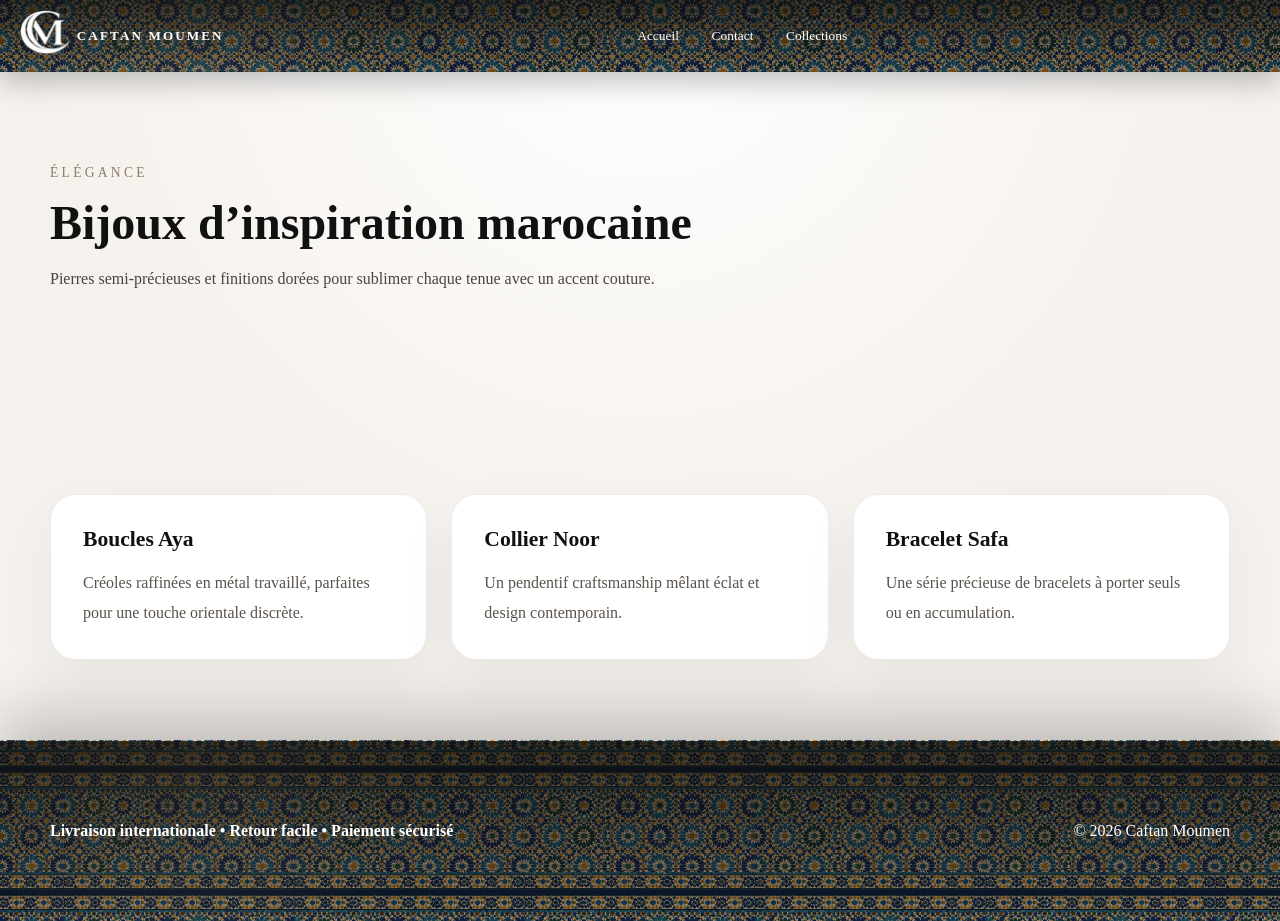
==== html/bijoux.html @ e4c6af51 "Création initiale du site Caftan Moumen" ====
<!DOCTYPE html>
<html lang="fr">
  <head>
    <meta charset="UTF-8" />
    <meta name="viewport" content="width=device-width, initial-scale=1.0" />
    <title>Bijoux | Caftan Moumen</title>
    <link rel="stylesheet" href="../css/styles.css" />
  </head>
  <body>
    <header class="site-header">
      <div class="container header-inner">
        <a class="brand" href="index.html">
          <img class="brand-mark" src="../images/logo.png" alt="Motif Maison Moumen" aria-hidden="true" />
          Caftan Moumen
        </a>
        <nav class="primary-nav" aria-label="Navigation principale">
          <a href="index.html">Accueil</a>
          <a href="Contact.html">Contact</a>
          <details class="nav-dropdown">
            <summary>Collections</summary>
            <div class="dropdown-menu">
              <a href="caftan.html">Caftans</a>
              <a href="jellabas.html">Jellabas</a>
            </div>
          </details>
        </nav>
      </div>
    </header>

    <main>
      <section class="section-intro" id="bijoux">
        <div class="container">
          <p class="section-label">Élégance</p>
          <h2>Bijoux d’inspiration marocaine</h2>
          <p>Pierres semi-précieuses et finitions dorées pour sublimer chaque tenue avec un accent couture.</p>
        </div>
      </section>

      <section class="collection-section">
        <div class="container collection-grid">
          <article class="collection-card">
            <h3>Boucles Aya</h3>
            <p>Créoles raffinées en métal travaillé, parfaites pour une touche orientale discrète.</p>
          </article>
          <article class="collection-card">
            <h3>Collier Noor</h3>
            <p>Un pendentif craftsmanship mêlant éclat et design contemporain.</p>
          </article>
          <article class="collection-card">
            <h3>Bracelet Safa</h3>
            <p>Une série précieuse de bracelets à porter seuls ou en accumulation.</p>
          </article>
        </div>
      </section>
    </main>

    <footer class="site-footer">
      <div class="container footer-inner">
        <p>Livraison internationale • Retour facile • Paiement sécurisé</p>
        <p>&copy; 2026 Caftan Moumen</p>
      </div>
    </footer>
  </body>
</html>
---- css/styles.css ----
:root {
  color-scheme: light;
  font-family: "Playfair Display", Georgia, serif;

  --page-bg: #f5f1ec;
  --surface: #ffffff;
  --text: #111111;
  --text-soft: #4a433f;
  --muted: #8d7d69;
  --gold: #f8d18e;

  --container-max: 1180px;
  --container-gutter: clamp(1rem, 4vw, 2rem);
  --section-space: clamp(3rem, 7vw, 5rem);
  --shell-space: clamp(1.25rem, 3vw, 2rem);
  --shell-min-height: clamp(140px, 14vw, 190px);
  --testimonial-height: clamp(390px, 37vw, 540px);
  --testimonial-nav-size: 44px;

  --header-height: clamp(72px, 5.5vw, 82px);
  --header-max-width: 1480px;
  --brand-logo-frame: clamp(52px, 4vw, 62px);
  --brand-logo-source-size: clamp(190px, 14vw, 220px);

  background: var(--page-bg);
  color: var(--text);
}

html {
  scroll-behavior: smooth;
}

*,
*::before,
*::after {
  box-sizing: border-box;
}

body {
  min-height: 100vh;
  min-height: 100dvh;
  margin: 0;

  display: flex;
  flex-direction: column;

  color: var(--text);
  background:
    radial-gradient(
      circle at top,
      rgba(255, 255, 255, 0.95),
      rgba(245, 241, 236, 1) 55%
    );
}

main {
  min-width: 0;
  flex: 1 0 auto;
}

img {
  display: block;
  max-width: 100%;
  height: auto;
}

button,
input,
select,
textarea {
  font: inherit;
}

a {
  color: inherit;
}

.visually-hidden {
  position: absolute;
  width: 1px;
  height: 1px;
  padding: 0;
  margin: -1px;
  overflow: hidden;
  white-space: nowrap;
  border: 0;
  clip: rect(0 0 0 0);
  clip-path: inset(50%);
}

.container {
  width: min(
    var(--container-max),
    calc(100% - var(--container-gutter))
  );
  margin-inline: auto;
}

/* Header et footer */

.site-header,
.site-footer {
  position: relative;
  isolation: isolate;

  color: #ffffff;
  background-color: #17120d;
  background-image: url("../images/zm.png");
  background-repeat: repeat;
  background-position: center;
  background-size: clamp(180px, 18vw, 250px) auto;
}

.site-header::before,
.site-footer::before,
.site-header::after,
.site-footer::after {
  content: "";
  position: absolute;
  z-index: 0;
  inset: 0;
  pointer-events: none;
}

.site-header::before,
.site-footer::before {
  background:
    radial-gradient(
      circle at 15% 15%,
      rgba(255, 228, 182, 0.1),
      transparent 22%
    );
}

.site-header::after,
.site-footer::after {
  background:
    linear-gradient(
      180deg,
      rgba(14, 11, 7, 0.76),
      rgba(14, 11, 7, 0.36)
    );
}

/* Header */

.site-header {
  z-index: 100;
  overflow: visible;

  /*
   * Évite un éventuel trait blanc entre le header et le hero.
   */
  margin-bottom: -1px;

  /*
   * Suppression de la séparation nette.
   */
  border-bottom: 0;

  /*
   * Ombre plus courte et plus douce.
   */
  box-shadow:
    0 10px 28px rgba(3, 10, 15, 0.24);
}

.header-inner {
  position: relative;
  z-index: 1;

  width: min(
    var(--header-max-width),
    calc(100% - clamp(1rem, 3vw, 2.5rem))
  );
  min-height: var(--header-height);
  padding-block: 0.45rem;

  display: grid;
  grid-template-columns: auto minmax(0, 1fr) auto;
  align-items: center;
  gap: clamp(0.75rem, 2vw, 1.25rem);
}

.brand {
  min-width: 0;
  width: fit-content;
  margin: 0;
  padding: 0;

  display: inline-flex;
  flex-direction: row;
  align-items: center;
  justify-self: start;
  gap: 0.35rem;

  color: #ffffff;
  text-decoration: none;
  text-transform: uppercase;
  white-space: nowrap;

  font-size: clamp(0.82rem, 1vw, 1rem);
  font-weight: 700;
  letter-spacing: clamp(0.1em, 0.7vw, 0.16em);
  line-height: 1;
}

/*
 * Le fichier logo comporte une grande zone transparente.
 * Le pseudo-élément crée un cadre compact et zoome sur le monogramme,
 * sans modifier l'image source ni la structure HTML.
 */
.brand::before {
  content: "";

  width: var(--brand-logo-frame);
  aspect-ratio: 1;
  flex: 0 0 auto;

  background-image: url("../images/logo.png");
  background-repeat: no-repeat;
  background-position: center;
  background-size: var(--brand-logo-source-size) auto;
}

.brand-mark {
  display: none;
}

.primary-nav {
  justify-self: center;

  display: flex;
  align-items: center;
  justify-content: center;
  flex-wrap: wrap;
  gap: clamp(0.15rem, 0.8vw, 0.8rem);

  font-size: clamp(0.84rem, 1vw, 0.92rem);
}

.primary-nav a,
.nav-dropdown summary {
  min-height: 44px;
  padding: 0.65rem 0.7rem;

  display: inline-flex;
  align-items: center;
  justify-content: center;
  gap: 0.25rem;

  color: #ffffff;
  text-decoration: none;
  white-space: nowrap;

  border: 0;
  border-radius: 999px;
  background: transparent;
  cursor: pointer;

  transition:
    color 0.2s ease,
    transform 0.2s ease,
    background-color 0.2s ease;
}

.nav-dropdown {
  position: relative;
  z-index: 50;
  display: inline-flex;
}

.nav-dropdown summary {
  list-style: none;
  appearance: none;
  -webkit-appearance: none;
}

.nav-dropdown summary::-webkit-details-marker {
  display: none;
}

.primary-nav a:hover,
.nav-dropdown summary:hover,
.nav-dropdown[open] summary {
  color: var(--gold);
  transform: translateY(-1px);
}

.primary-nav a:focus-visible,
.nav-dropdown summary:focus-visible,
.header-actions a:focus-visible,
.gallery-nav:focus-visible {
  outline: 2px solid var(--gold);
  outline-offset: 3px;
}

.dropdown-menu {
  position: absolute;
  z-index: 80;
  top: calc(100% + 0.6rem);
  left: 0;

  width: max-content;
  min-width: 12rem;
  max-width: min(16rem, calc(100vw - 2rem));
  padding: 0.5rem;

  display: none;
  flex-direction: column;
  gap: 0.2rem;

  background: rgba(17, 15, 12, 0.98);
  border: 1px solid rgba(255, 255, 255, 0.14);
  border-radius: 1rem;
  box-shadow: 0 26px 56px rgba(0, 0, 0, 0.28);
}

.nav-dropdown[open] .dropdown-menu {
  display: flex;
}

.dropdown-menu a {
  width: 100%;
  padding: 0.75rem 1rem;
  justify-content: flex-start;

  color: rgba(243, 240, 234, 0.98);
  border-radius: 0.7rem;
}

.dropdown-menu a:hover {
  color: var(--gold);
  background: rgba(248, 209, 142, 0.16);
  transform: none;
}

.header-actions {
  justify-self: end;

  display: flex;
  align-items: center;
  justify-content: flex-end;
  flex-wrap: wrap;
  gap: clamp(0.6rem, 1.4vw, 1rem);

  font-size: clamp(0.84rem, 1vw, 0.92rem);
}

.header-actions a {
  min-height: 44px;

  display: inline-flex;
  align-items: center;

  color: rgba(243, 240, 234, 0.94);
  text-decoration: none;

  transition:
    color 0.2s ease,
    transform 0.2s ease;
}

.header-actions a:hover {
  color: var(--gold);
  transform: translateY(-1px);
}

/* Hero */

.hero {
  position: relative;
  overflow: hidden;

  background: #080706;
}

.hero::before {
  content: "";

  position: absolute;
  z-index: 1;
  top: 0;
  left: 0;

  width: 100%;
  height: clamp(55px, 7vw, 110px);

  background:
    linear-gradient(
      180deg,
      rgba(4, 15, 22, 0.72) 0%,
      rgba(5, 14, 19, 0.4) 38%,
      rgba(7, 11, 13, 0.12) 72%,
      transparent 100%
    );

  pointer-events: none;
}
.hero-background-img {
  position: relative;
  z-index: 0;

  width: 100%;
  height: auto;

  display: block;
}

@media (min-width: 961px) {
  .hero {
    height: calc(100dvh - var(--header-height));

    display: grid;
    place-items: center;
  }

  .hero-background-img {
    width: 100%;
    height: 100%;

    object-fit: contain;
    object-position: center top;
  }
}

/* Sections */

.section-intro,
.collection-section {
  padding: var(--section-space) 0;
}

.section-label {
  display: inline-block;
  margin-bottom: 1rem;

  color: var(--muted);
  font-size: 0.85rem;
  letter-spacing: 0.24em;
  text-transform: uppercase;
}

.section-intro h1,
.section-intro h2,
.collection-intro h2 {
  margin: 0;

  font-size: clamp(2rem, 4vw, 3rem);
  line-height: 1.1;
  text-wrap: balance;
}

.section-intro > .container > p:not(.section-label),
.collection-intro p {
  max-width: 700px;
  margin: 1rem 0 0;

  color: var(--text-soft);
  line-height: 1.8;
}

/* Produits */

.product-grid {
  margin-top: 2.5rem;

  display: grid;
  grid-template-columns: repeat(3, minmax(0, 1fr));
  gap: clamp(1rem, 2.5vw, 1.5rem);
}

.product-card {
  min-width: 0;

  display: grid;
  grid-template-rows: auto 1fr;
  overflow: hidden;

  background: var(--surface);
  border: 1px solid rgba(17, 17, 17, 0.08);
  border-radius: clamp(1.2rem, 2vw, 1.6rem);
  box-shadow: 0 22px 60px rgba(17, 17, 17, 0.08);
}

.product-card::before {
  content: "";
  display: block;
  aspect-ratio: 4 / 5;

  background:
    radial-gradient(
      circle at 30% 30%,
      rgba(255, 208, 120, 0.18),
      transparent 55%
    ),
    #f3ede6;
}

.product-card.has-image::before {
  display: none;
}

.product-image {
  width: 100%;
  aspect-ratio: 4 / 5;
  object-fit: cover;
  object-position: center top;
}

.product-card-body {
  padding: clamp(1.25rem, 2.5vw, 2rem);

  display: grid;
  align-content: start;
  gap: 1rem;
}

.product-card h2,
.product-card h3 {
  margin: 0;
  font-size: clamp(1.15rem, 2vw, 1.25rem);
}

.product-card p {
  margin: 0;
  color: #5b534b;
  line-height: 1.8;
}

.product-card .meta {
  margin-top: auto;

  display: flex;
  align-items: center;
  justify-content: space-between;
  flex-wrap: wrap;
  gap: 0.75rem;

  color: var(--muted);
  font-size: 0.96rem;
}

/* Collections */

.collection-grid {
  margin-top: 2.5rem;

  display: grid;
  grid-template-columns: repeat(3, minmax(0, 1fr));
  gap: clamp(1rem, 2.5vw, 1.5rem);
}

.collection-card {
  min-width: 0;
  padding: clamp(1.5rem, 3vw, 2rem);

  background: var(--surface);
  border: 1px solid rgba(17, 17, 17, 0.08);
  border-radius: clamp(1.3rem, 2vw, 1.8rem);
  box-shadow: 0 24px 60px rgba(17, 17, 17, 0.05);
}

.collection-card h3 {
  margin: 0 0 1rem;
  font-size: clamp(1.2rem, 2vw, 1.35rem);
}

.collection-card p {
  margin: 0;
  color: #5b534b;
  line-height: 1.85;
}

/* =========================================================
   AVIS CLIENTS
   ========================================================= */

.testimonials {
  position: relative;
  overflow: hidden;

  padding: clamp(4rem, 7vw, 6.5rem) 0;

  background: #ffffff;
}

.testimonials-title {
  display: block;

  margin-bottom: clamp(2.5rem, 5vw, 4rem);

  text-align: center;
  color: var(--text);
}

/*
 * Structure générale :
 *
 * commentaire | image active | aperçu 1 | aperçu 2 | aperçu 3
 */
.testimonials-slider {
  position: relative;

  display: grid;
  grid-template-columns:
    minmax(300px, 0.95fr)
    minmax(0, 2.4fr);

  align-items: stretch;

  gap: clamp(1rem, 2vw, 1.5rem);
}

/* =========================================================
   CARTE DU COMMENTAIRE À GAUCHE
   ========================================================= */

.testimonial-card {
  min-height: var(--testimonial-height);
  padding: clamp(2rem, 4vw, 3.5rem);

  display: flex;
  flex-direction: column;
  justify-content: center;

  background: #f7f7f7;

  border: 1px solid rgba(17, 17, 17, 0.06);
  border-radius: 0;

  box-shadow: none;
}

.quote-mark {
  margin-bottom: 1rem;

  color: #111111;

  font-size: clamp(4rem, 7vw, 6rem);
  font-weight: 700;
  line-height: 0.55;
}

.testimonial-content {
  min-width: 0;

  display: flex;
  flex-direction: column;
  gap: clamp(1rem, 2vw, 1.5rem);
}

.stars {
  color: #c99b4d;

  font-size: clamp(1.05rem, 1.5vw, 1.35rem);
  letter-spacing: 0.08em;
}

.testimonial-text {
  max-width: 25ch;
  margin: 0;

  color: #4a433f;

  font-size: clamp(1.05rem, 1.45vw, 1.35rem);
  line-height: 1.7;
}

.testimonial-author {
  margin: clamp(1rem, 4vw, 3rem) 0 0;

  color: #4a433f;

  font-size: 1rem;
  font-weight: 700;
  text-align: right;
}

/* =========================================================
   IMAGES À DROITE
   ========================================================= */

.testimonial-images-track {
  min-width: 0;
  height: var(--testimonial-height);

  display: grid;

  /*
   * Première image : grande image active.
   * Les trois autres : aperçus des prochains avis.
   */
  grid-template-columns:
    minmax(180px, 1.25fr)
    minmax(120px, 0.82fr)
    minmax(120px, 0.82fr)
    minmax(100px, 0.65fr);

  gap: clamp(0.5rem, 1vw, 0.75rem);
}

.testimonial-image-button {
  min-width: 0;
  height: 100%;
  padding: 0;

  display: block;

  overflow: hidden;

  background: #ece8e3;
  border: 0;
  border-radius: 0;

  cursor: pointer;

  transition:
    opacity 0.25s ease,
    filter 0.25s ease,
    transform 0.25s ease;
}

.testimonial-image {
  width: 100%;
  height: 100%;

  display: block;

  object-fit: cover;
  object-position: center top;

  transition: transform 0.35s ease;
}

/* Image correspondant au commentaire affiché */

.testimonial-image-button.is-active {
  opacity: 1;
}

/* Images correspondant aux prochains avis */

.testimonial-image-button.is-preview {
  opacity: 0.78;
  filter: saturate(0.85);
}

.testimonial-image-button:hover {
  opacity: 1;
  filter: saturate(1);
}

.testimonial-image-button:hover .testimonial-image {
  transform: scale(1.025);
}

/* =========================================================
   FLÈCHES
   ========================================================= */

.gallery-nav {
  position: absolute;
  z-index: 5;
  top: 50%;

  width: var(--testimonial-nav-size);
  height: var(--testimonial-nav-size);
  padding: 0;

  display: inline-flex;
  align-items: center;
  justify-content: center;

  color: #111111;
  background: rgba(255, 255, 255, 0.98);

  border: 1px solid rgba(17, 17, 17, 0.08);
  border-radius: 50%;

  font-size: 1.8rem;
  line-height: 1;

  cursor: pointer;

  transform: translateY(-50%);

  box-shadow: 0 8px 20px rgba(0, 0, 0, 0.1);
}

.gallery-nav.prev {
  left: -22px;
}

.gallery-nav.next {
  right: -22px;
}

/* =========================================================
   ÉCRANS INTERMÉDIAIRES
   ========================================================= */

@media (max-width: 1100px) {
  .testimonials-slider {
    grid-template-columns:
      minmax(280px, 0.9fr)
      minmax(0, 1.8fr);
  }

  .testimonial-images-track {
    grid-template-columns:
      minmax(170px, 1.2fr)
      minmax(110px, 0.75fr)
      minmax(110px, 0.75fr);
  }

  /* Le quatrième visuel disparaît */
  .testimonial-image-button:nth-child(4) {
    display: none;
  }
}

/* =========================================================
   TABLETTES
   ========================================================= */

@media (max-width: 850px) {
  .testimonials-slider {
    grid-template-columns:
      minmax(250px, 0.85fr)
      minmax(0, 1.15fr);
  }

  .testimonial-images-track {
    grid-template-columns:
      minmax(0, 1fr)
      minmax(90px, 0.42fr);
  }

  .testimonial-image-button:nth-child(n + 3) {
    display: none;
  }

  .testimonial-text {
    max-width: none;
    font-size: 1rem;
  }
}

/* =========================================================
   MOBILES
   ========================================================= */

@media (max-width: 650px) {
  .testimonials-slider {
    grid-template-columns: 1fr;
  }

  .testimonial-card {
    min-height: auto;
  }

  .testimonial-images-track {
    height: clamp(380px, 120vw, 520px);

    grid-template-columns:
      minmax(0, 1fr)
      minmax(75px, 0.3fr);
  }

  .testimonial-author {
    text-align: left;
  }
}

/* Footer */

.site-footer {
  flex-shrink: 0;
  margin-top: auto;
  overflow: hidden;

  border-top: 1px solid rgba(255, 255, 255, 0.1);
  box-shadow:
    inset 0 1px 0 rgba(255, 255, 255, 0.06),
    0 -24px 60px rgba(0, 0, 0, 0.22);
}

.footer-inner {
  position: relative;
  z-index: 1;

  min-height: var(--shell-min-height);
  padding-block: var(--shell-space);

  display: grid;
  grid-template-columns: minmax(0, 1fr) auto;
  align-items: center;
  gap: clamp(0.75rem, 2vw, 1.5rem);

  color: #ffffff;
}

.footer-inner p {
  margin: 0;
  line-height: 1.65;
}

.footer-inner p:first-child {
  font-weight: 600;
}

.footer-inner p:last-child {
  white-space: nowrap;
}

/* Tablettes */

@media (max-width: 960px) {
  :root {
    --shell-min-height: auto;
  }

  .header-inner {
    width: calc(100% - 1.5rem);
    min-height: auto;
    padding-block: 0.65rem;

    grid-template-columns: auto minmax(0, 1fr);
  }

  .brand::before {
    width: 54px;
    background-size: 190px auto;
  }

  .primary-nav {
    grid-column: 1 / -1;

    width: 100%;
    padding-top: 1rem;
    justify-content: flex-start;

    border-top: 1px solid rgba(255, 255, 255, 0.12);
  }

  .product-grid,
  .collection-grid {
    grid-template-columns: repeat(2, minmax(0, 1fr));
  }
}

/* Mobiles et petites tablettes */

@media (max-width: 720px) {
  .header-inner {
    width: calc(100% - 1rem);

    grid-template-columns: 1fr;
    justify-items: start;
    text-align: left;
  }

  .brand {
    width: fit-content;
    margin: 0;
    justify-self: start;
  }

  .primary-nav {
    grid-column: auto;
    width: 100%;

    justify-self: start;
    justify-content: flex-start;
  }

  .header-actions {
    width: 100%;

    justify-self: start;
    justify-content: flex-start;
  }

  .dropdown-menu {
    left: 50%;
    transform: translateX(-50%);
  }

  .product-grid,
  .collection-grid,
  .footer-inner {
    grid-template-columns: 1fr;
  }

  .product-card {
    width: min(100%, 34rem);
    margin-inline: auto;
  }

  .testimonial-card {
    order: 2;
  }


  .gallery-nav.prev {
    left: 0.5rem;
  }

  .gallery-nav.next {
    right: 0.5rem;
  }

  .footer-inner {
    justify-items: center;
    text-align: center;
  }

  .footer-inner p:last-child {
    white-space: normal;
  }
}

/* Petits mobiles */

@media (max-width: 480px) {
  :root {
    --container-gutter: 1rem;
    --shell-space: 1.25rem;
    --testimonial-nav-size: 40px;
  }

  .site-header,
  .site-footer {
    background-size: 170px auto;
  }

  .brand {
    width: fit-content;
    flex-direction: row;
    letter-spacing: 0.12em;
  }

  .brand::before {
    width: 48px;
    background-size: 170px auto;
  }

  .primary-nav,
  .header-actions {
    gap: 0.2rem 0.6rem;
  }

  .primary-nav a,
  .nav-dropdown summary {
    padding: 0.55rem 0.45rem;
    font-size: 0.86rem;
  }

  .section-intro,
  .collection-section,
  .testimonials {
    padding-block: 3rem;
  }

  .product-card-body,
  .collection-card,
  .testimonial-card {
    padding: 1.25rem;
  }

}

@media (max-width: 360px) {
  .container {
    width: calc(100% - 0.75rem);
  }

  .primary-nav a,
  .nav-dropdown summary,
  .header-actions a {
    font-size: 0.8rem;
  }
}

/* Accessibilité */

@media (prefers-reduced-motion: reduce) {
  html {
    scroll-behavior: auto;
  }

  *,
  *::before,
  *::after {
    scroll-behavior: auto !important;
    transition-duration: 0.01ms !important;
    animation-duration: 0.01ms !important;
    animation-iteration-count: 1 !important;
  }
}
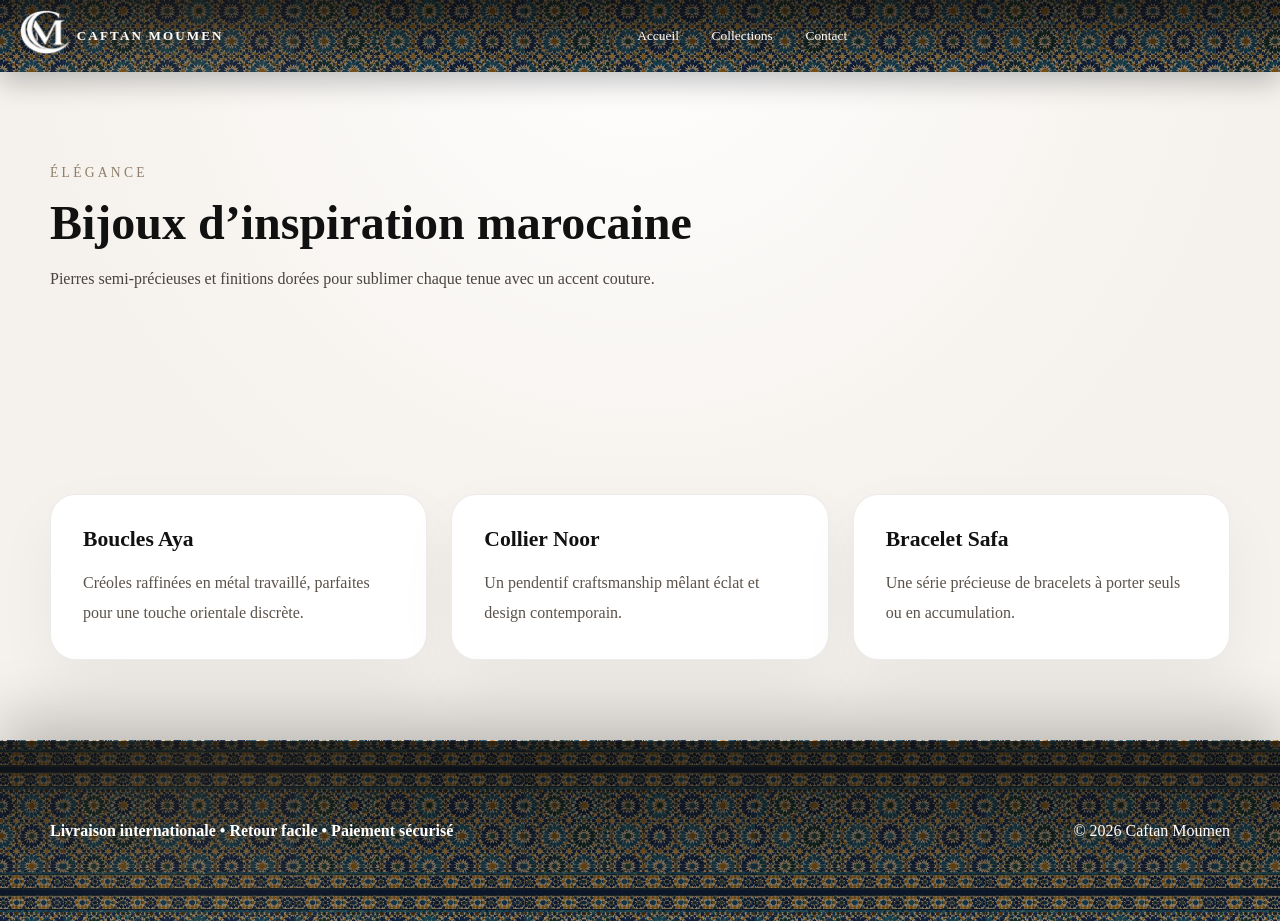
==== commit 0a9b9f57: "Ajout de la page contact et amélioration de la nav igation" ====
--- a/html/bijoux.html
+++ b/html/bijoux.html
@@ -15,7 +15,6 @@
         </a>
         <nav class="primary-nav" aria-label="Navigation principale">
           <a href="index.html">Accueil</a>
-          <a href="Contact.html">Contact</a>
           <details class="nav-dropdown">
             <summary>Collections</summary>
             <div class="dropdown-menu">
@@ -23,6 +22,7 @@
               <a href="jellabas.html">Jellabas</a>
             </div>
           </details>
+          <a href="contact.html">Contact</a>
         </nav>
       </div>
     </header>
--- a/css/styles.css
+++ b/css/styles.css
@@ -572,6 +572,160 @@
   line-height: 1.85;
 }
 
+/* Contact */
+
+.contact-section {
+  padding: 0 0 var(--section-space);
+}
+
+.contact-layout {
+  display: grid;
+  grid-template-columns: minmax(0, 0.85fr) minmax(0, 1.15fr);
+  gap: clamp(1.5rem, 4vw, 4rem);
+  align-items: start;
+}
+
+.contact-details {
+  display: grid;
+  gap: 1rem;
+}
+
+.contact-info-card,
+.contact-form-card {
+  padding: clamp(1.35rem, 3vw, 2rem);
+  background: var(--surface);
+  border: 1px solid rgba(17, 17, 17, 0.08);
+  border-radius: 1.35rem;
+  box-shadow: 0 20px 52px rgba(17, 17, 17, 0.06);
+}
+
+.contact-info-card {
+  display: grid;
+  gap: 0.55rem;
+}
+
+.contact-info-card h2,
+.contact-form-card h2 {
+  margin: 0;
+  font-size: clamp(1.2rem, 2vw, 1.4rem);
+}
+
+.contact-info-card p {
+  margin: 0;
+  color: var(--text-soft);
+  line-height: 1.65;
+}
+
+.contact-info-card a {
+  width: fit-content;
+  color: #7c5727;
+  font-weight: 700;
+  text-underline-offset: 0.2em;
+}
+
+.contact-note {
+  color: var(--muted) !important;
+  font-size: 0.88rem;
+}
+
+.contact-map {
+  min-height: 330px;
+  overflow: hidden;
+  border: 1px solid rgba(17, 17, 17, 0.08);
+  border-radius: 1.35rem;
+  background: #e8e3dc;
+}
+
+.contact-map iframe {
+  width: 100%;
+  min-height: 330px;
+  height: 100%;
+  display: block;
+  border: 0;
+}
+
+.contact-form-card,
+.contact-form {
+  display: grid;
+}
+
+.contact-form-card {
+  gap: 1.5rem;
+}
+
+.contact-form {
+  gap: 1.1rem;
+}
+
+.contact-form-row {
+  display: grid;
+  grid-template-columns: repeat(2, minmax(0, 1fr));
+  gap: 1rem;
+}
+
+.form-field {
+  display: grid;
+  gap: 0.45rem;
+}
+
+.form-field label {
+  color: var(--text-soft);
+  font-size: 0.92rem;
+  font-weight: 700;
+}
+
+.form-field input,
+.form-field textarea {
+  width: 100%;
+  padding: 0.8rem 0.9rem;
+  color: var(--text);
+  background: #fffdfb;
+  border: 1px solid rgba(17, 17, 17, 0.18);
+  border-radius: 0.7rem;
+}
+
+.form-field textarea {
+  min-height: 9rem;
+  resize: vertical;
+}
+
+.form-field input:focus-visible,
+.form-field textarea:focus-visible {
+  outline: 2px solid #b78542;
+  outline-offset: 2px;
+  border-color: #b78542;
+}
+
+.contact-submit {
+  width: fit-content;
+  min-height: 46px;
+  padding: 0.7rem 1.15rem;
+  color: #1c150e;
+  background: var(--gold);
+  border: 1px solid #d4ad6c;
+  border-radius: 999px;
+  cursor: pointer;
+  font-weight: 700;
+  transition: transform 0.2s ease, background-color 0.2s ease;
+}
+
+.contact-submit:hover {
+  background: #f1c16d;
+  transform: translateY(-1px);
+}
+
+.contact-submit:focus-visible {
+  outline: 2px solid #1c150e;
+  outline-offset: 3px;
+}
+
+.contact-form-status {
+  min-height: 1.5em;
+  margin: 0;
+  color: var(--text-soft);
+  line-height: 1.5;
+}
+
 /* =========================================================
    AVIS CLIENTS
    ========================================================= */
@@ -993,6 +1147,11 @@
     grid-template-columns: 1fr;
   }
 
+  .contact-layout,
+  .contact-form-row {
+    grid-template-columns: 1fr;
+  }
+
   .product-card {
     width: min(100%, 34rem);
     margin-inline: auto;
@@ -1098,4 +1257,4 @@
     animation-duration: 0.01ms !important;
     animation-iteration-count: 1 !important;
   }
-}+}
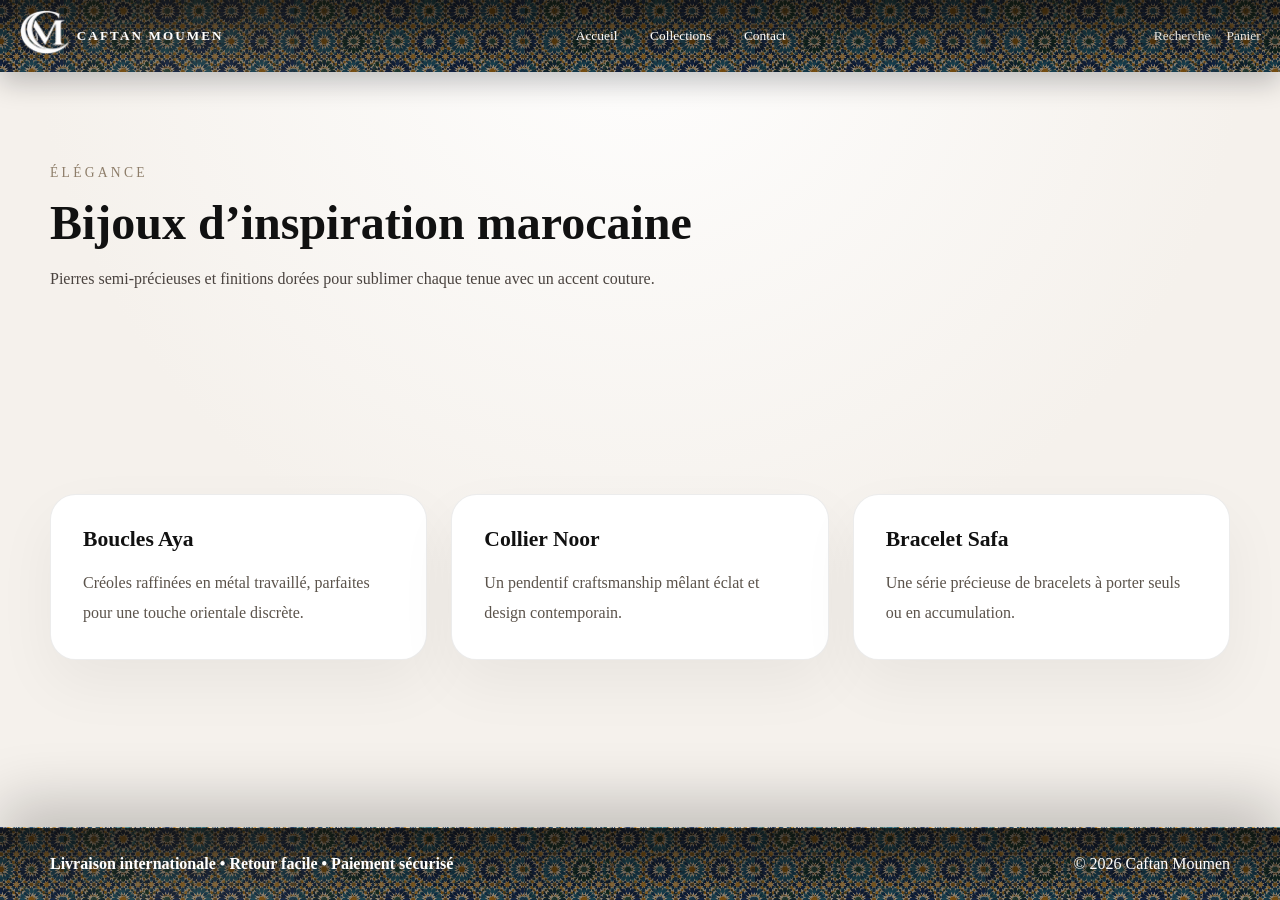
==== commit 667ef972: "ajout barre de recherche" ====
--- a/html/bijoux.html
+++ b/html/bijoux.html
@@ -24,6 +24,14 @@
           </details>
           <a href="contact.html">Contact</a>
         </nav>
+        <div class="header-actions">
+          <form class="site-search" id="site-search" role="search">
+            <label class="visually-hidden" for="site-search-input">Rechercher une pièce</label>
+            <input class="site-search-input" id="site-search-input" name="q" type="search" placeholder="Rechercher une pièce" autocomplete="off" />
+          </form>
+          <button class="search-toggle" id="search-toggle" type="button" aria-expanded="false" aria-controls="site-search">Recherche</button>
+          <a class="text-link" href="#cart">Panier</a>
+        </div>
       </div>
     </header>
 
@@ -60,5 +68,6 @@
         <p>&copy; 2026 Caftan Moumen</p>
       </div>
     </footer>
+    <script src="../js/app.js"></script>
   </body>
 </html>
--- a/css/styles.css
+++ b/css/styles.css
@@ -290,6 +290,7 @@
 .primary-nav a:focus-visible,
 .nav-dropdown summary:focus-visible,
 .header-actions a:focus-visible,
+.search-toggle:focus-visible,
 .gallery-nav:focus-visible {
   outline: 2px solid var(--gold);
   outline-offset: 3px;
@@ -364,6 +365,64 @@
 .header-actions a:hover {
   color: var(--gold);
   transform: translateY(-1px);
+}
+
+.search-toggle {
+  min-height: 44px;
+  padding: 0;
+
+  display: inline-flex;
+  align-items: center;
+
+  color: rgba(243, 240, 234, 0.94);
+  background: transparent;
+  border: 0;
+  cursor: pointer;
+
+  transition:
+    color 0.2s ease,
+    transform 0.2s ease;
+}
+
+.search-toggle:hover {
+  color: var(--gold);
+  transform: translateY(-1px);
+}
+
+.site-search {
+  width: 0;
+  margin: 0;
+  overflow: hidden;
+  opacity: 0;
+  pointer-events: none;
+  transform: translateX(0.75rem);
+  transition:
+    width 0.25s ease,
+    opacity 0.2s ease,
+    transform 0.25s ease;
+}
+
+.site-search.is-open {
+  width: clamp(10rem, 22vw, 16rem);
+  opacity: 1;
+  pointer-events: auto;
+  transform: translateX(0);
+}
+
+.site-search-input {
+  width: 100%;
+  min-height: 40px;
+  padding: 0.55rem 0.75rem;
+
+  color: #17120d;
+  background: #fffdf9;
+  border: 1px solid rgba(248, 209, 142, 0.85);
+  border-radius: 999px;
+}
+
+.site-search-input:focus-visible {
+  outline: 2px solid var(--gold);
+  outline-offset: 2px;
 }
 
 /* Hero */
@@ -479,7 +538,6 @@
 
   background: var(--surface);
   border: 1px solid rgba(17, 17, 17, 0.08);
-  border-radius: clamp(1.2rem, 2vw, 1.6rem);
   box-shadow: 0 22px 60px rgba(17, 17, 17, 0.08);
 }
 
@@ -580,22 +638,29 @@
 
 .contact-layout {
   display: grid;
-  grid-template-columns: minmax(0, 0.85fr) minmax(0, 1.15fr);
-  gap: clamp(1.5rem, 4vw, 4rem);
+  grid-template-columns: minmax(0, 1.25fr) minmax(0, 0.75fr);
+  gap: clamp(1.5rem, 3vw, 3rem);
   align-items: start;
 }
 
 .contact-details {
   display: grid;
-  gap: 1rem;
-}
-
-.contact-info-card,
-.contact-form-card {
+
+}
+
+.contact-info-card{
   padding: clamp(1.35rem, 3vw, 2rem);
   background: var(--surface);
   border: 1px solid rgba(17, 17, 17, 0.08);
-  border-radius: 1.35rem;
+  box-shadow: 0 20px 52px rgba(17, 17, 17, 0.06);
+}
+
+.contact-form-card {
+  margin: auto;
+  padding: clamp(1.35rem, 3vw, 2rem);
+  background: var(--surface);
+  border: 1px solid rgba(17, 17, 17, 0.08);
+  border-radius: 1.3rem;
   box-shadow: 0 20px 52px rgba(17, 17, 17, 0.06);
 }
 
@@ -632,7 +697,6 @@
   min-height: 330px;
   overflow: hidden;
   border: 1px solid rgba(17, 17, 17, 0.08);
-  border-radius: 1.35rem;
   background: #e8e3dc;
 }
 
@@ -1044,8 +1108,8 @@
   position: relative;
   z-index: 1;
 
-  min-height: var(--shell-min-height);
-  padding-block: var(--shell-space);
+  min-height: var(--header-height);
+  padding-block: 0.45rem;
 
   display: grid;
   grid-template-columns: minmax(0, 1fr) auto;
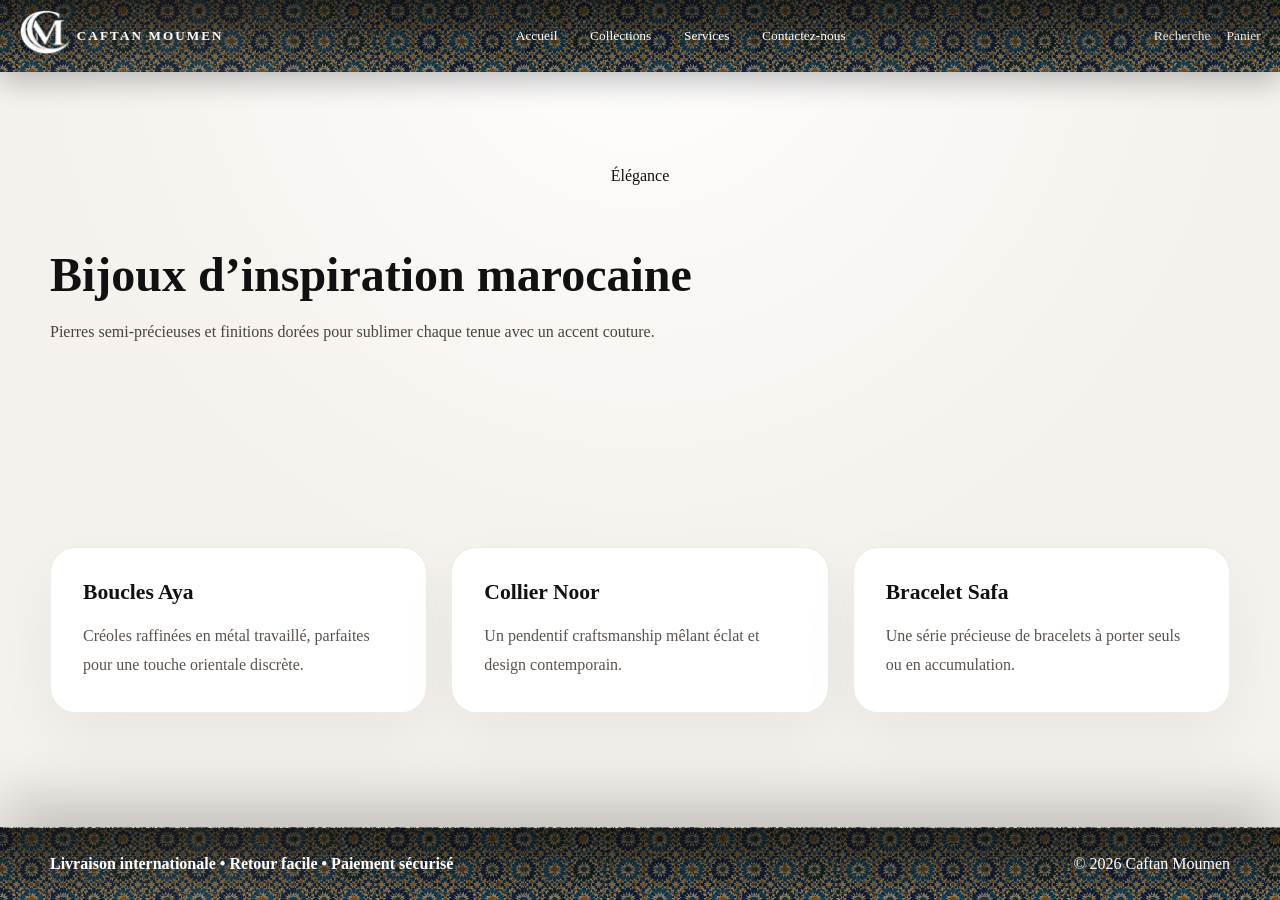
==== commit b81d37bd: "epurationd de la page acceuil" ====
--- a/html/bijoux.html
+++ b/html/bijoux.html
@@ -15,14 +15,23 @@
         </a>
         <nav class="primary-nav" aria-label="Navigation principale">
           <a href="index.html">Accueil</a>
-          <details class="nav-dropdown">
-            <summary>Collections</summary>
+          <div class="nav-dropdown">
+            <button class="collections-trigger" type="button" aria-expanded="false">Collections</button>
             <div class="dropdown-menu">
               <a href="caftan.html">Caftans</a>
               <a href="jellabas.html">Jellabas</a>
+              <a href="bijoux.html" aria-current="page">Bijoux</a>
             </div>
-          </details>
-          <a href="contact.html">Contact</a>
+          </div>
+          <div class="nav-dropdown">
+            <button class="collections-trigger" type="button" aria-expanded="false">Services</button>
+            <div class="dropdown-menu">
+              <a href="services.html#achat">Prêt à Porter</a>
+              <a href="services.html#location">Location</a>
+              <a href="services.html#sur-mesure">Sur mesure</a>
+            </div>
+          </div>
+          <a href="contact.html">Contactez-nous</a>
         </nav>
         <div class="header-actions">
           <form class="site-search" id="site-search" role="search">
--- a/css/styles.css
+++ b/css/styles.css
@@ -229,6 +229,7 @@
 
 .primary-nav {
   justify-self: center;
+  align-self: stretch;
 
   display: flex;
   align-items: center;
@@ -265,12 +266,16 @@
 }
 
 .nav-dropdown {
+  --dropdown-trigger-inline-padding: 0.7rem;
   position: relative;
   z-index: 50;
   display: inline-flex;
+  align-self: stretch;
+  align-items: center;
 }
 
 .nav-dropdown summary {
+  anchor-name: --collections-trigger;
   list-style: none;
   appearance: none;
   -webkit-appearance: none;
@@ -281,8 +286,9 @@
 }
 
 .primary-nav a:hover,
-.nav-dropdown summary:hover,
-.nav-dropdown[open] summary {
+.nav-dropdown:hover summary,
+.nav-dropdown.is-open summary,
+.nav-dropdown:focus-within summary {
   color: var(--gold);
   transform: translateY(-1px);
 }
@@ -299,41 +305,137 @@
 .dropdown-menu {
   position: absolute;
   z-index: 80;
-  top: calc(100% + 0.6rem);
+  top: 100%;
   left: 0;
 
   width: max-content;
-  min-width: 12rem;
-  max-width: min(16rem, calc(100vw - 2rem));
-  padding: 0.5rem;
+  min-width: 13rem;
+  max-width: calc(100vw - 2rem);
+  padding: 0.35rem 0;
 
   display: none;
   flex-direction: column;
-  gap: 0.2rem;
-
-  background: rgba(17, 15, 12, 0.98);
-  border: 1px solid rgba(255, 255, 255, 0.14);
-  border-radius: 1rem;
-  box-shadow: 0 26px 56px rgba(0, 0, 0, 0.28);
-}
-
-.nav-dropdown[open] .dropdown-menu {
+
+  background: #080808;
+
+  border: 1px solid rgba(248, 209, 142, 0.28);
+  border-top: 2px solid rgba(248, 209, 142, 0.8);
+  border-radius: 0.2rem;
+
+  box-shadow:
+    0 18px 45px rgba(0, 0, 0, 0.35),
+    inset 0 1px 0 rgba(255, 255, 255, 0.04);
+
+  transform: none;
+}
+
+.nav-dropdown:hover .dropdown-menu,
+.nav-dropdown.is-open .dropdown-menu {
   display: flex;
+  animation: dropdown-reveal 0.22s ease-out;
+}
+
+/* Menu Collections : composant standard, indépendant de <details>. */
+.nav-dropdown {
+  position: static;
+}
+
+.collections-trigger {
+  min-height: 44px;
+  padding: 0.65rem 0.7rem;
+
+  display: inline-flex;
+  align-items: center;
+  justify-content: center;
+  gap: 0.25rem;
+
+  color: #ffffff;
+  background: transparent;
+  border: 0;
+  border-radius: 999px;
+  cursor: pointer;
+
+  font: inherit;
+  white-space: nowrap;
+  transition:
+    color 0.2s ease,
+    transform 0.2s ease,
+    background-color 0.2s ease;
+}
+
+.nav-dropdown:hover .collections-trigger,
+.nav-dropdown.is-open .collections-trigger,
+.collections-trigger:focus-visible {
+  color: var(--gold);
+}
+
+.collections-trigger:focus-visible {
+  outline: 2px solid var(--gold);
+  outline-offset: 3px;
+}
+
+.nav-dropdown .dropdown-menu {
+  position: absolute;
+  top: 100%;
+  left: 0;
+  transform: none;
+}
+
+@media (hover: none) {
+  .nav-dropdown[open] .dropdown-menu {
+    display: flex;
+    animation: dropdown-reveal 0.22s ease-out;
+  }
 }
 
 .dropdown-menu a {
   width: 100%;
-  padding: 0.75rem 1rem;
+  min-height: auto;
+  padding: 0.9rem 1.25rem;
   justify-content: flex-start;
 
-  color: rgba(243, 240, 234, 0.98);
-  border-radius: 0.7rem;
+  color: rgba(255, 255, 255, 0.88);
+  background: transparent;
+  border: 0;
+  border-left: 2px solid transparent;
+  border-radius: 0;
+
+  font-size: 0.76rem;
+  font-weight: 500;
+  letter-spacing: 0.14em;
+  text-transform: uppercase;
+
+  transition:
+    color 0.2s ease,
+    background-color 0.2s ease,
+    border-color 0.2s ease,
+    padding-left 0.2s ease;
+}
+
+.dropdown-menu a + a {
+  border-top: 1px solid rgba(255, 255, 255, 0.08);
 }
 
 .dropdown-menu a:hover {
+  padding-left: 1.45rem;
+
   color: var(--gold);
-  background: rgba(248, 209, 142, 0.16);
+  background: rgba(248, 209, 142, 0.07);
+  border-left-color: var(--gold);
+
   transform: none;
+}
+
+@keyframes dropdown-reveal {
+  from {
+    opacity: 0;
+    transform: translateY(-0.4rem);
+  }
+
+  to {
+    opacity: 1;
+    transform: translateY(0);
+  }
 }
 
 .header-actions {
@@ -491,14 +593,14 @@
 }
 
 .section-label {
-  display: inline-block;
-  margin-bottom: 1rem;
-
-  color: var(--muted);
-  font-size: 0.85rem;
-  letter-spacing: 0.24em;
-  text-transform: uppercase;
-}
+  display: block;
+
+  margin-bottom: clamp(2.5rem, 5vw, 4rem);
+
+  text-align: center;
+  color: var(--text);
+}
+
 
 .section-intro h1,
 .section-intro h2,
@@ -517,6 +619,20 @@
 
   color: var(--text-soft);
   line-height: 1.8;
+}
+
+.bestsellers-label {
+  display: block;
+  margin: 0 0 0.35rem;
+  color: #77736f;
+  font-size: clamp(1.25rem, 2.2vw, 1.75rem);
+  font-weight: 400;
+  text-align: center;
+}
+
+#bestsellers .bestsellers-title {
+  margin: 0 auto;
+  text-align: center;
 }
 
 /* Produits */
@@ -628,6 +744,361 @@
   margin: 0;
   color: #5b534b;
   line-height: 1.85;
+}
+
+/* Services */
+
+.primary-nav a[aria-current="page"],
+.collections-trigger[aria-current="page"] {
+  color: var(--gold);
+}
+
+.services-intro {
+  padding-bottom: clamp(2.5rem, 5vw, 4rem);
+  background:
+    radial-gradient(circle at 85% 15%, rgba(248, 209, 142, 0.24), transparent 30%),
+    #fffdf9;
+}
+
+.services-shortcuts {
+  margin-top: 2rem;
+  display: flex;
+  flex-wrap: wrap;
+  gap: 0.75rem;
+}
+
+.services-shortcuts a {
+  min-height: 46px;
+  padding: 0.75rem 1.1rem;
+  display: inline-flex;
+  align-items: center;
+  color: #1c150e;
+  background: #ffffff;
+  border: 1px solid rgba(124, 87, 39, 0.35);
+  border-radius: 999px;
+  text-decoration: none;
+  font-weight: 700;
+  transition: color 0.2s ease, background-color 0.2s ease, transform 0.2s ease;
+}
+
+.services-shortcuts a:first-child,
+.services-shortcuts a:hover {
+  background: var(--gold);
+  border-color: #d4ad6c;
+  transform: translateY(-1px);
+}
+
+.service-catalog,
+.bespoke-section {
+  padding: var(--section-space) 0;
+  scroll-margin-top: 1rem;
+}
+
+.service-catalog-alt {
+  background: rgba(255, 255, 255, 0.64);
+}
+
+.service-heading {
+  margin-bottom: 2rem;
+  display: grid;
+  grid-template-columns: minmax(0, 1fr) minmax(16rem, 0.55fr);
+  align-items: end;
+  gap: 1.5rem;
+}
+
+.service-heading .section-label,
+.bespoke-copy .section-label,
+.service-request-form .section-label {
+  margin-top: 0;
+}
+
+.service-heading h2,
+.bespoke-copy h2,
+.service-request-form h3 {
+  margin: 0;
+  font-size: clamp(1.8rem, 3.5vw, 2.7rem);
+  line-height: 1.12;
+}
+
+.service-heading > p,
+.bespoke-copy > p {
+  margin: 0;
+  color: var(--text-soft);
+  line-height: 1.75;
+}
+
+.service-model-grid {
+  display: grid;
+  grid-template-columns: repeat(3, minmax(0, 1fr));
+  gap: clamp(1rem, 2.5vw, 1.5rem);
+}
+
+.service-model-card {
+  min-width: 0;
+  overflow: hidden;
+  display: grid;
+  grid-template-rows: auto 1fr;
+  background: var(--surface);
+  border: 1px solid rgba(17, 17, 17, 0.08);
+  border-radius: 1.25rem;
+  box-shadow: 0 22px 55px rgba(17, 17, 17, 0.08);
+}
+
+.service-model-card > img {
+  width: 100%;
+  aspect-ratio: 4 / 5;
+  object-fit: cover;
+  object-position: center top;
+}
+
+.service-model-content {
+  padding: clamp(1.15rem, 2.5vw, 1.6rem);
+  display: flex;
+  flex-direction: column;
+  gap: 0.8rem;
+}
+
+.service-model-content h3,
+.service-model-content p {
+  margin: 0;
+}
+
+.service-model-content h3 {
+  font-size: 1.35rem;
+}
+
+.service-model-content > p:not(.service-availability) {
+  color: var(--text-soft);
+  line-height: 1.65;
+}
+
+.service-availability {
+  color: #86602f;
+  font-size: 0.74rem;
+  font-weight: 700;
+  letter-spacing: 0.12em;
+  text-transform: uppercase;
+}
+
+.service-model-action {
+  margin-top: auto;
+  padding-top: 0.6rem;
+  display: flex;
+  align-items: center;
+  justify-content: space-between;
+  gap: 0.75rem;
+}
+
+.service-model-action strong {
+  white-space: nowrap;
+  font-size: 1.1rem;
+}
+
+.service-select-button {
+  min-height: 42px;
+  padding: 0.6rem 0.9rem;
+  color: #ffffff;
+  background: #17120d;
+  border: 1px solid #17120d;
+  border-radius: 999px;
+  cursor: pointer;
+  font-size: 0.88rem;
+  font-weight: 700;
+  transition: color 0.2s ease, transform 0.2s ease;
+}
+
+.service-select-button:hover {
+  color: var(--gold);
+  transform: translateY(-1px);
+}
+
+.services-shortcuts a:focus-visible,
+.service-select-button:focus-visible,
+.fabric-options input:focus-visible + span {
+  outline: 2px solid #9b6c31;
+  outline-offset: 3px;
+}
+
+.bespoke-section {
+  background: #efe7dd;
+}
+
+.bespoke-layout {
+  display: grid;
+  grid-template-columns: minmax(0, 0.75fr) minmax(0, 1.25fr);
+  align-items: start;
+  gap: clamp(2rem, 5vw, 4.5rem);
+}
+
+.bespoke-copy {
+  position: sticky;
+  top: 2rem;
+}
+
+.bespoke-copy > p {
+  margin-top: 1rem;
+}
+
+.bespoke-steps {
+  margin: 2rem 0 0;
+  padding: 0;
+  display: grid;
+  gap: 1.1rem;
+  list-style: none;
+}
+
+.bespoke-steps li {
+  display: grid;
+  grid-template-columns: 2.5rem minmax(0, 1fr);
+  gap: 0.85rem;
+}
+
+.bespoke-steps li > span {
+  width: 2.5rem;
+  height: 2.5rem;
+  display: grid;
+  place-items: center;
+  color: #17120d;
+  background: var(--gold);
+  border-radius: 50%;
+  font-weight: 700;
+}
+
+.bespoke-steps p {
+  margin: 0.3rem 0 0;
+  color: var(--text-soft);
+  line-height: 1.5;
+}
+
+.service-request-form {
+  padding: clamp(1.4rem, 3.5vw, 2.5rem);
+  display: grid;
+  gap: 1.25rem;
+  background: #ffffff;
+  border: 1px solid rgba(17, 17, 17, 0.1);
+  border-radius: 1.4rem;
+  box-shadow: 0 25px 65px rgba(44, 30, 17, 0.1);
+}
+
+.service-request-form h3 {
+  font-size: clamp(1.5rem, 3vw, 2rem);
+}
+
+.service-form-row {
+  display: grid;
+  grid-template-columns: repeat(2, minmax(0, 1fr));
+  gap: 1rem;
+}
+
+.service-request-form .form-field select {
+  width: 100%;
+  min-height: 46px;
+  padding: 0.75rem 0.9rem;
+  color: var(--text);
+  background: #fffdfb;
+  border: 1px solid rgba(17, 17, 17, 0.18);
+  border-radius: 0.7rem;
+}
+
+.service-request-form .form-field select:focus-visible {
+  outline: 2px solid #b78542;
+  outline-offset: 2px;
+}
+
+.fabric-fieldset {
+  min-width: 0;
+  margin: 0;
+  padding: 0;
+  border: 0;
+}
+
+.fabric-fieldset legend {
+  margin-bottom: 0.65rem;
+  color: var(--text-soft);
+  font-size: 0.92rem;
+  font-weight: 700;
+}
+
+.fabric-options {
+  display: grid;
+  grid-template-columns: repeat(2, minmax(0, 1fr));
+  gap: 0.7rem;
+}
+
+.fabric-options label {
+  position: relative;
+  cursor: pointer;
+}
+
+.fabric-options input {
+  position: absolute;
+  opacity: 0;
+  pointer-events: none;
+}
+
+.fabric-options span {
+  min-height: 62px;
+  padding: 0.75rem 0.9rem;
+  display: grid;
+  align-content: center;
+  color: var(--text-soft);
+  background: #fffdfb;
+  border: 1px solid rgba(17, 17, 17, 0.16);
+  border-radius: 0.75rem;
+  font-weight: 700;
+}
+
+.fabric-options small {
+  margin-top: 0.2rem;
+  color: var(--muted);
+  font-weight: 400;
+}
+
+.fabric-options input:checked + span {
+  color: #5f3f19;
+  background: rgba(248, 209, 142, 0.22);
+  border-color: #b78542;
+  box-shadow: inset 0 0 0 1px #b78542;
+}
+
+.service-form-note {
+  margin: -0.35rem 0 0;
+  color: var(--muted);
+  font-size: 0.88rem;
+  line-height: 1.5;
+}
+
+@media (max-width: 960px) {
+  .service-model-grid {
+    grid-template-columns: repeat(2, minmax(0, 1fr));
+  }
+
+  .bespoke-layout {
+    grid-template-columns: 1fr;
+  }
+
+  .bespoke-copy {
+    position: static;
+  }
+}
+
+@media (max-width: 720px) {
+  .service-heading,
+  .service-model-grid,
+  .service-form-row,
+  .fabric-options {
+    grid-template-columns: 1fr;
+  }
+
+  .service-model-card {
+    width: min(100%, 34rem);
+    margin-inline: auto;
+  }
+
+  .service-model-action {
+    align-items: flex-start;
+    flex-direction: column;
+  }
 }
 
 /* Contact */
@@ -809,7 +1280,9 @@
   margin-bottom: clamp(2.5rem, 5vw, 4rem);
 
   text-align: center;
-  color: var(--text);
+  color: #77736f;
+  font-size: clamp(1.25rem, 2.2vw, 1.75rem);
+  font-weight: 400;
 }
 
 /*
@@ -1200,11 +1673,6 @@
     justify-content: flex-start;
   }
 
-  .dropdown-menu {
-    left: 50%;
-    transform: translateX(-50%);
-  }
-
   .product-grid,
   .collection-grid,
   .footer-inner {
@@ -1278,6 +1746,10 @@
   .nav-dropdown summary {
     padding: 0.55rem 0.45rem;
     font-size: 0.86rem;
+  }
+
+  .nav-dropdown {
+    --dropdown-trigger-inline-padding: 0.45rem;
   }
 
   .section-intro,
